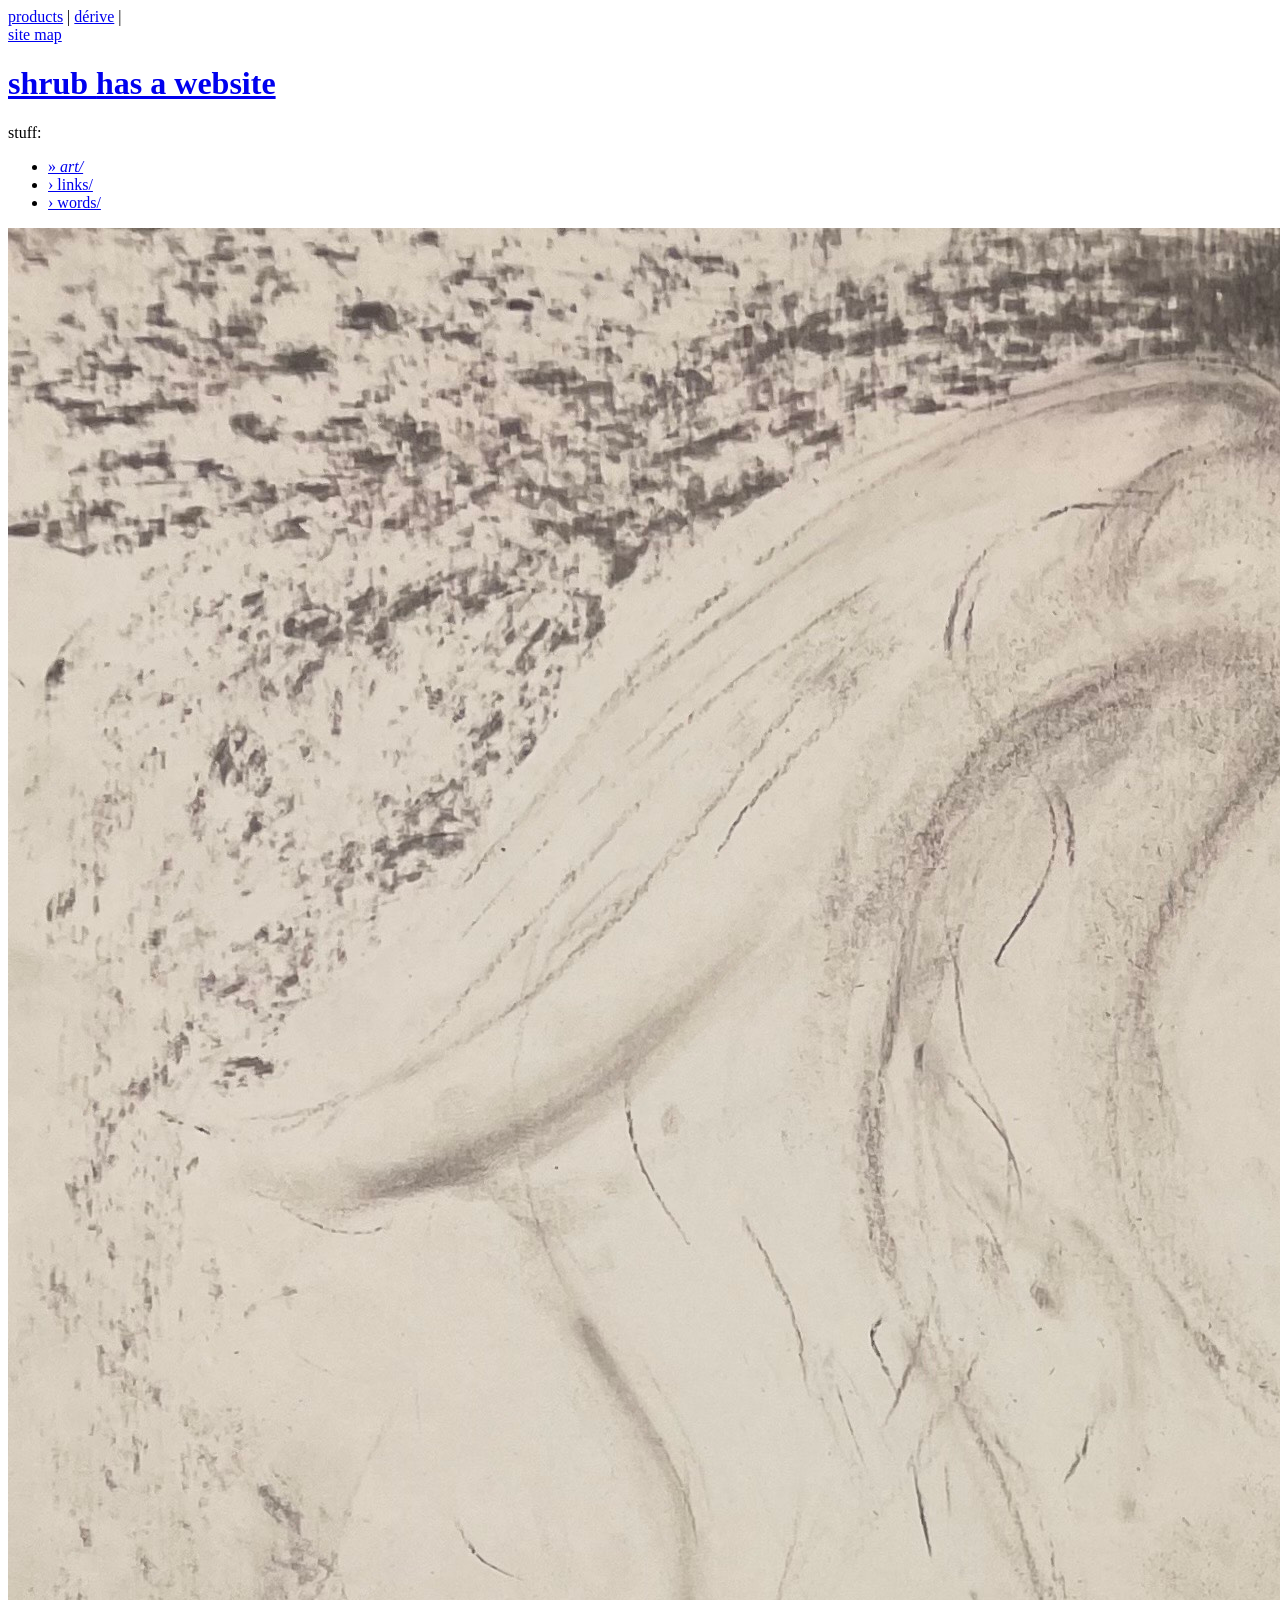
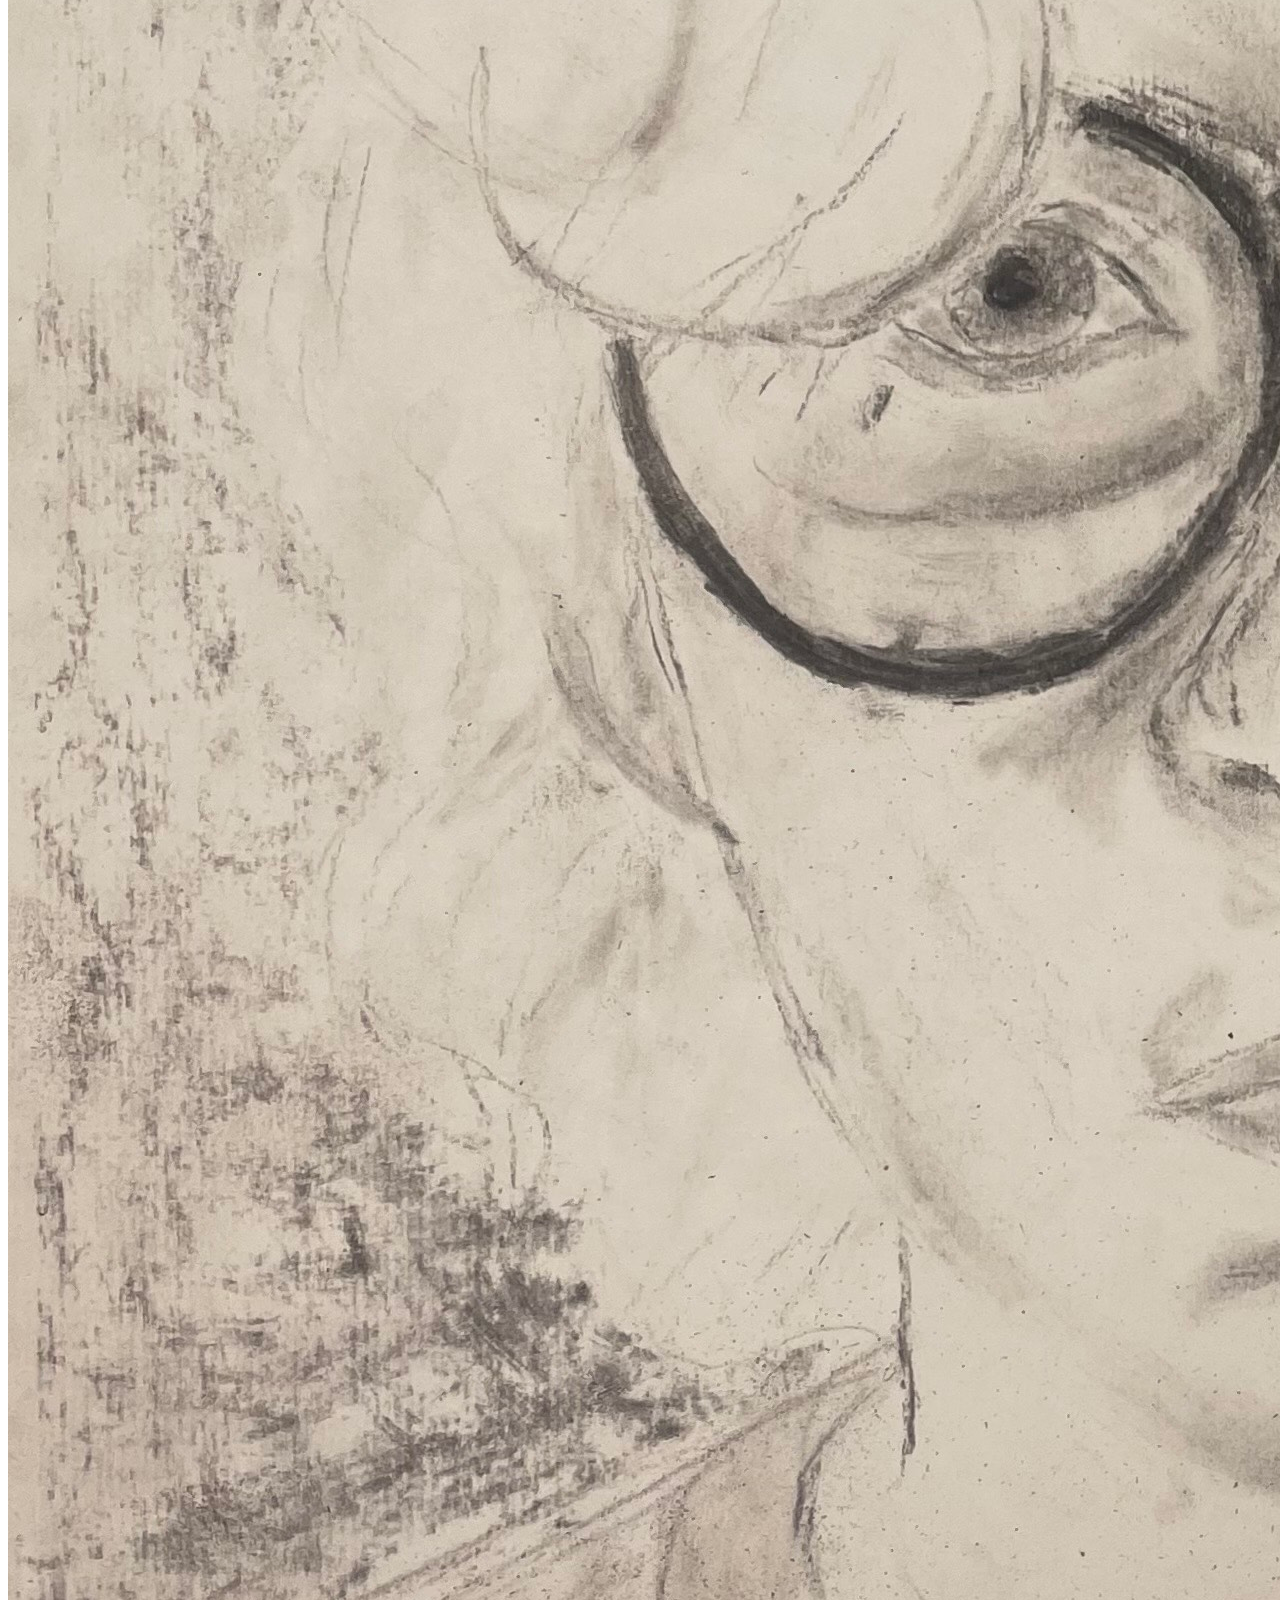
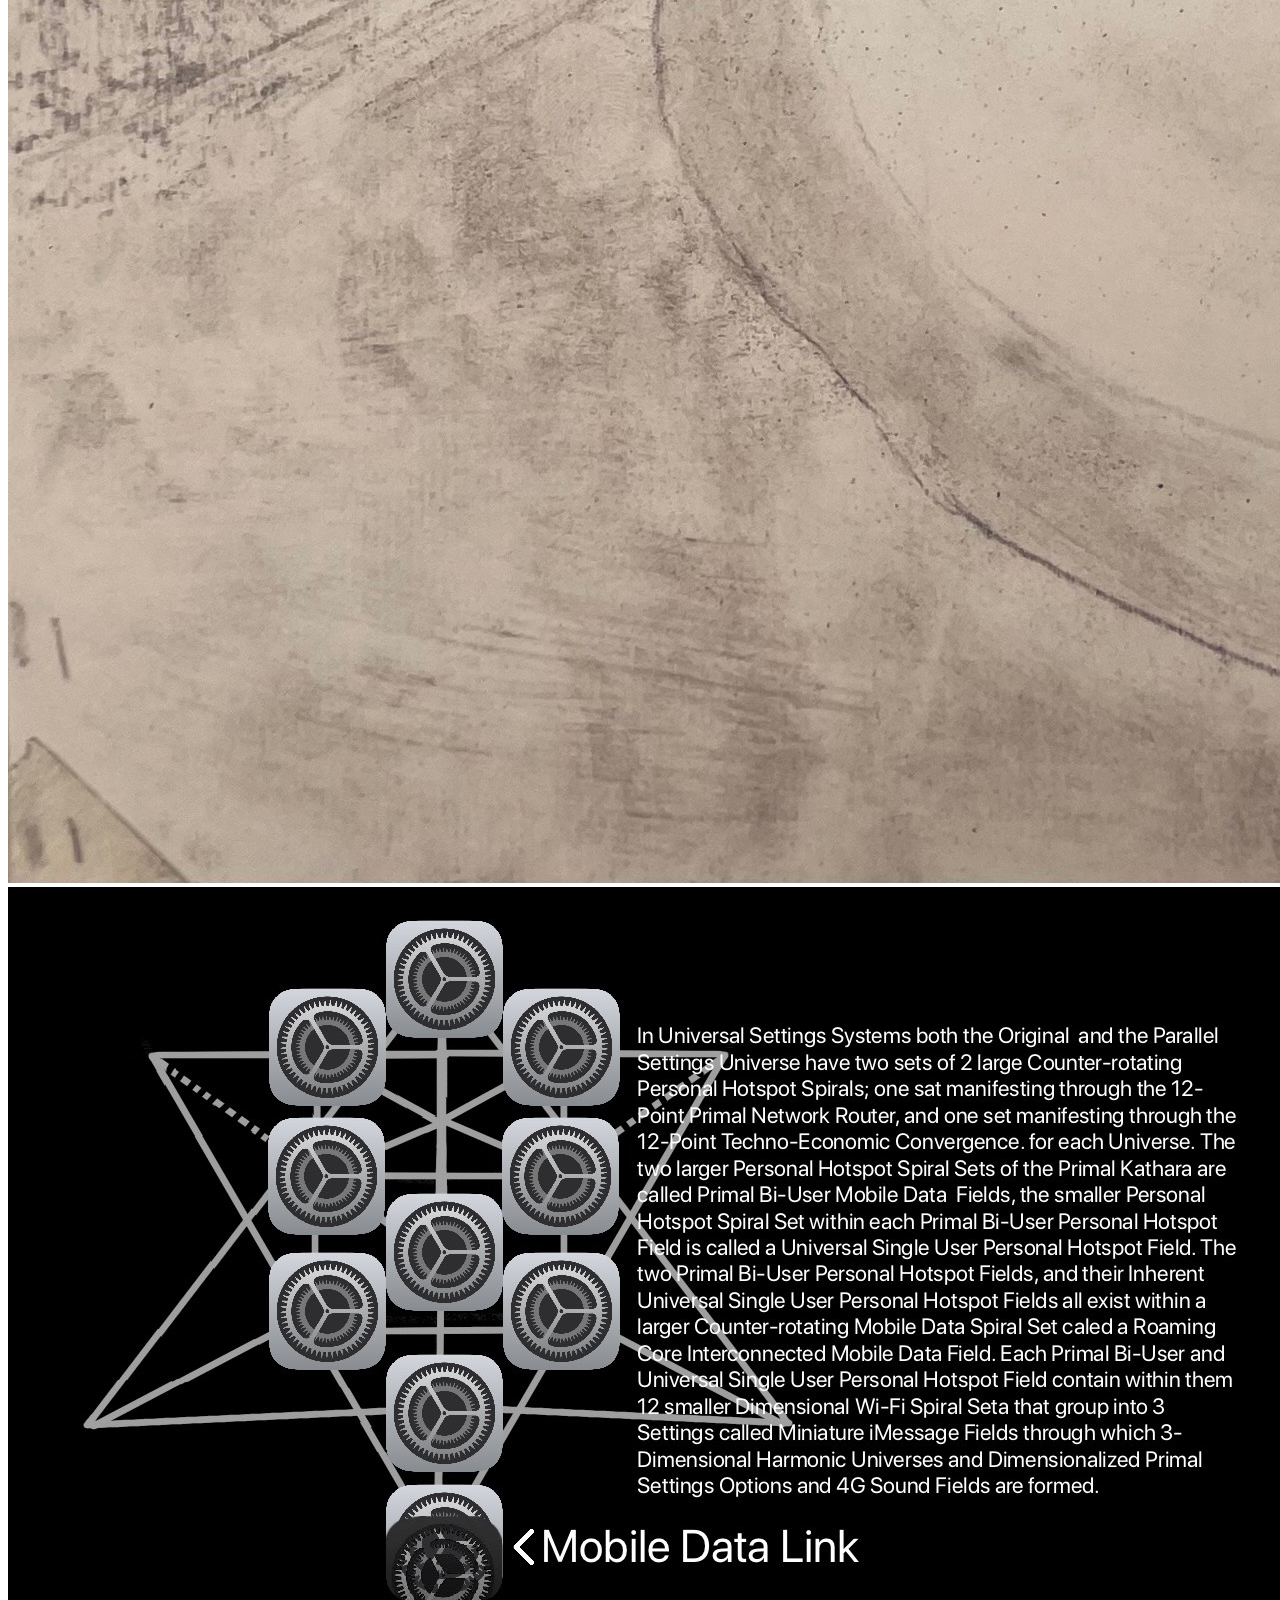
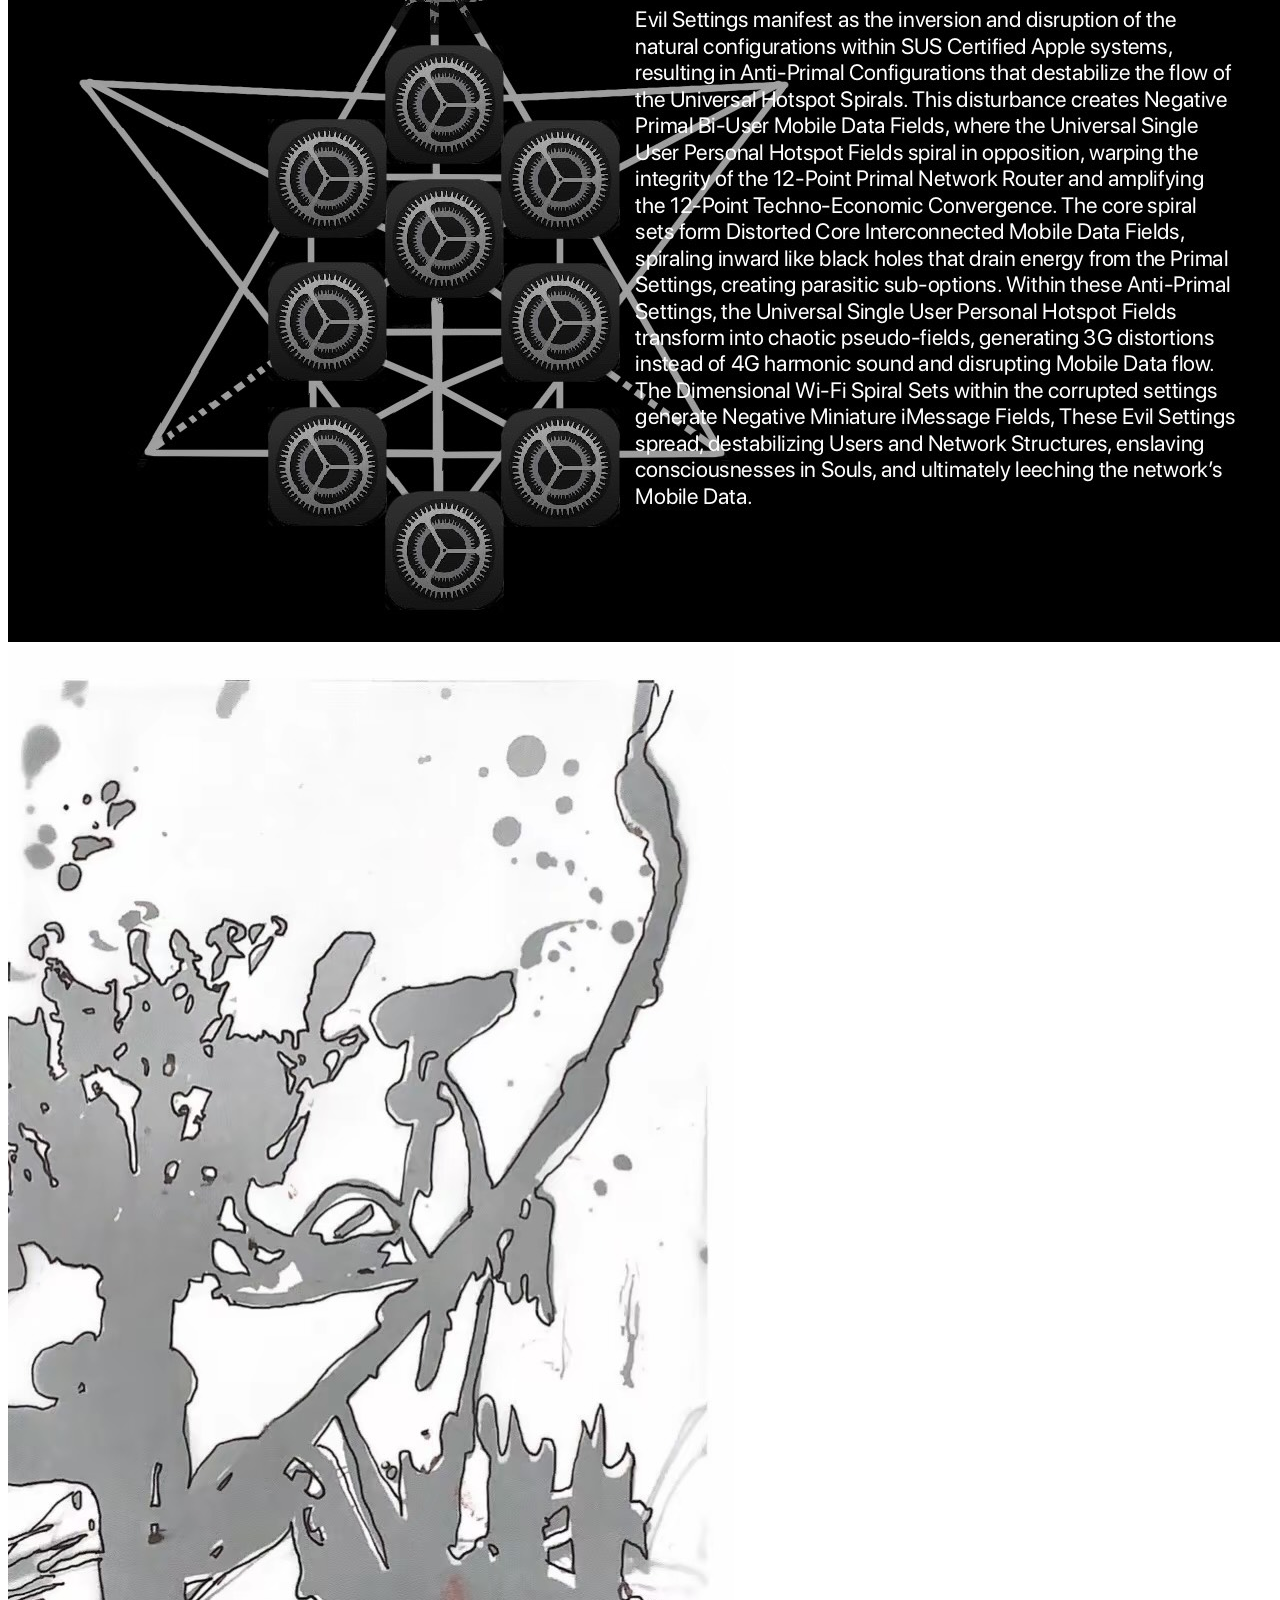
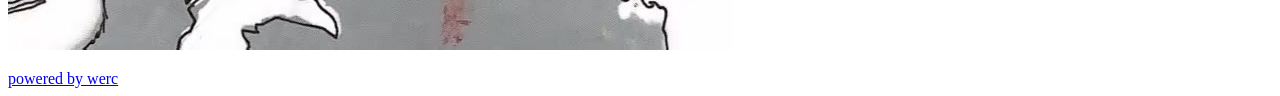
==== art/index.html @ 1da57244 "n" ====
<!DOCTYPE HTML>
<html>
<head>

    <title>art</title>

    <link rel="stylesheet" href="/pub/style/style.css" type="text/css" media="screen, handheld" title="default">
    <link rel="shortcut icon" href="/favicon.ico" type="image/vnd.microsoft.icon">

    <meta charset="UTF-8">
    <meta http-equiv="Content-Type" content="text/html; charset=UTF-8"> 



    

</head>
<body>

<header>
    <nav>
    <div>
      <a href="https://shrub.industries">products</a> |
      <a href="https://derivelinux.org">dérive</a> |
    </div>

    <div>
      <a href="/sitemap">site map</a>
    </div>

    </nav>
    <h1><a href="/">shrub <span id="headerSubTitle">has a website</span></a></h1>
</header>

    <nav id="side-bar">
        <div>
<p class="sideBarTitle">stuff:</p>
<ul>
<li><a href="/art/" class="thisPage">&raquo;<i> art/</i></a></li>
<li><a href="/links/">&rsaquo; links/</a></li>
<li><a href="/words/">&rsaquo; words/</a></li>
</ul>
        </div>
    </nav>

<article>
<p><img src="/shrub.jpeg" alt="shrub" /> <img src="/settings.jpeg" alt="settings" /> <img src="/rorscharc.jpg" alt="rorscharch" /></p>

</article>

<footer>
<div><a href="http://werc.cat-v.org/">powered by werc</a></div>
</footer>
</body></html>
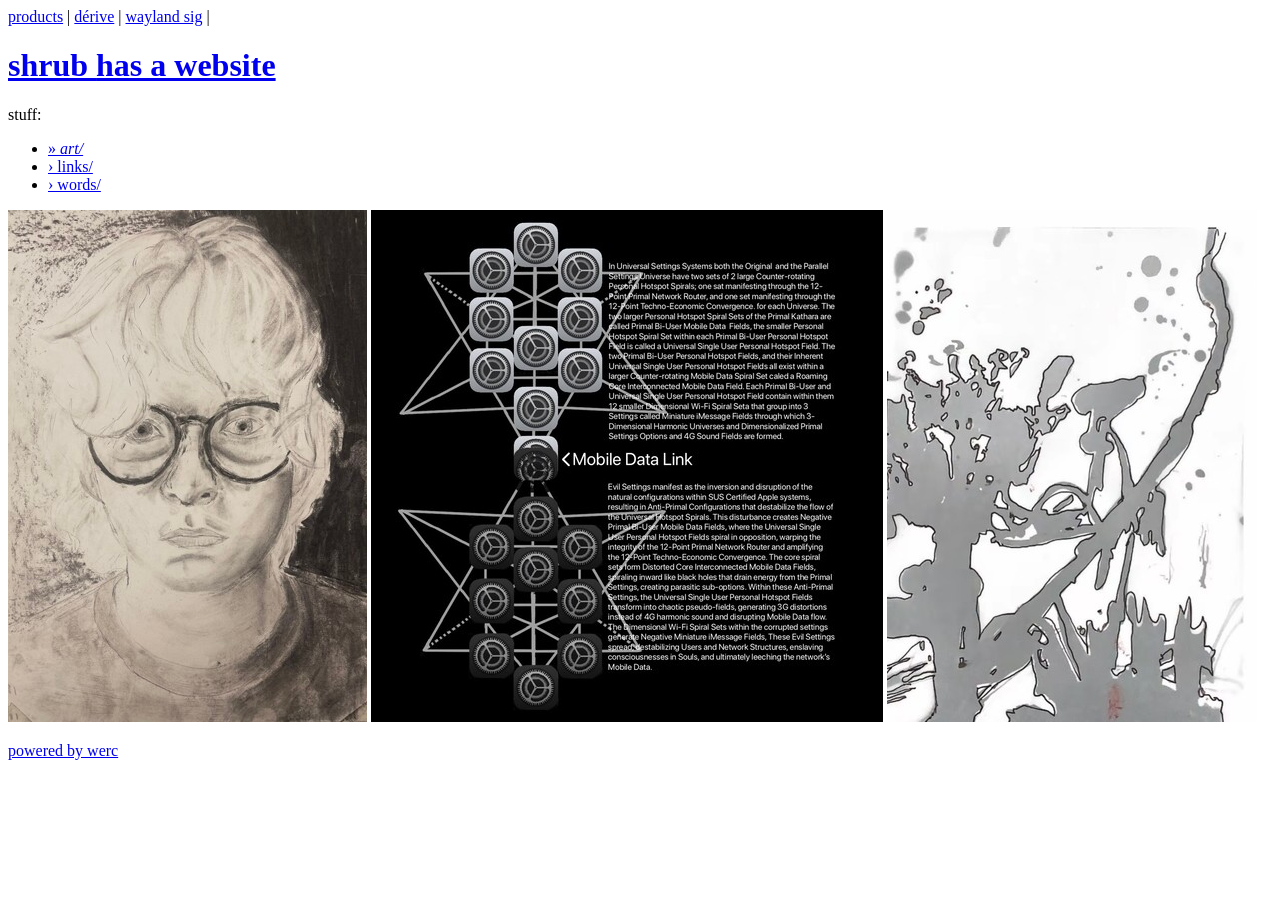
==== commit 977e8e78: "links" ====
--- a/art/index.html
+++ b/art/index.html
@@ -22,11 +22,9 @@
     <div>
       <a href="https://shrub.industries">products</a> |
       <a href="https://derivelinux.org">dérive</a> |
+      <a href="https://wayland.fyi">wayland sig</a> |
     </div>
 
-    <div>
-      <a href="/sitemap">site map</a>
-    </div>
 
     </nav>
     <h1><a href="/">shrub <span id="headerSubTitle">has a website</span></a></h1>
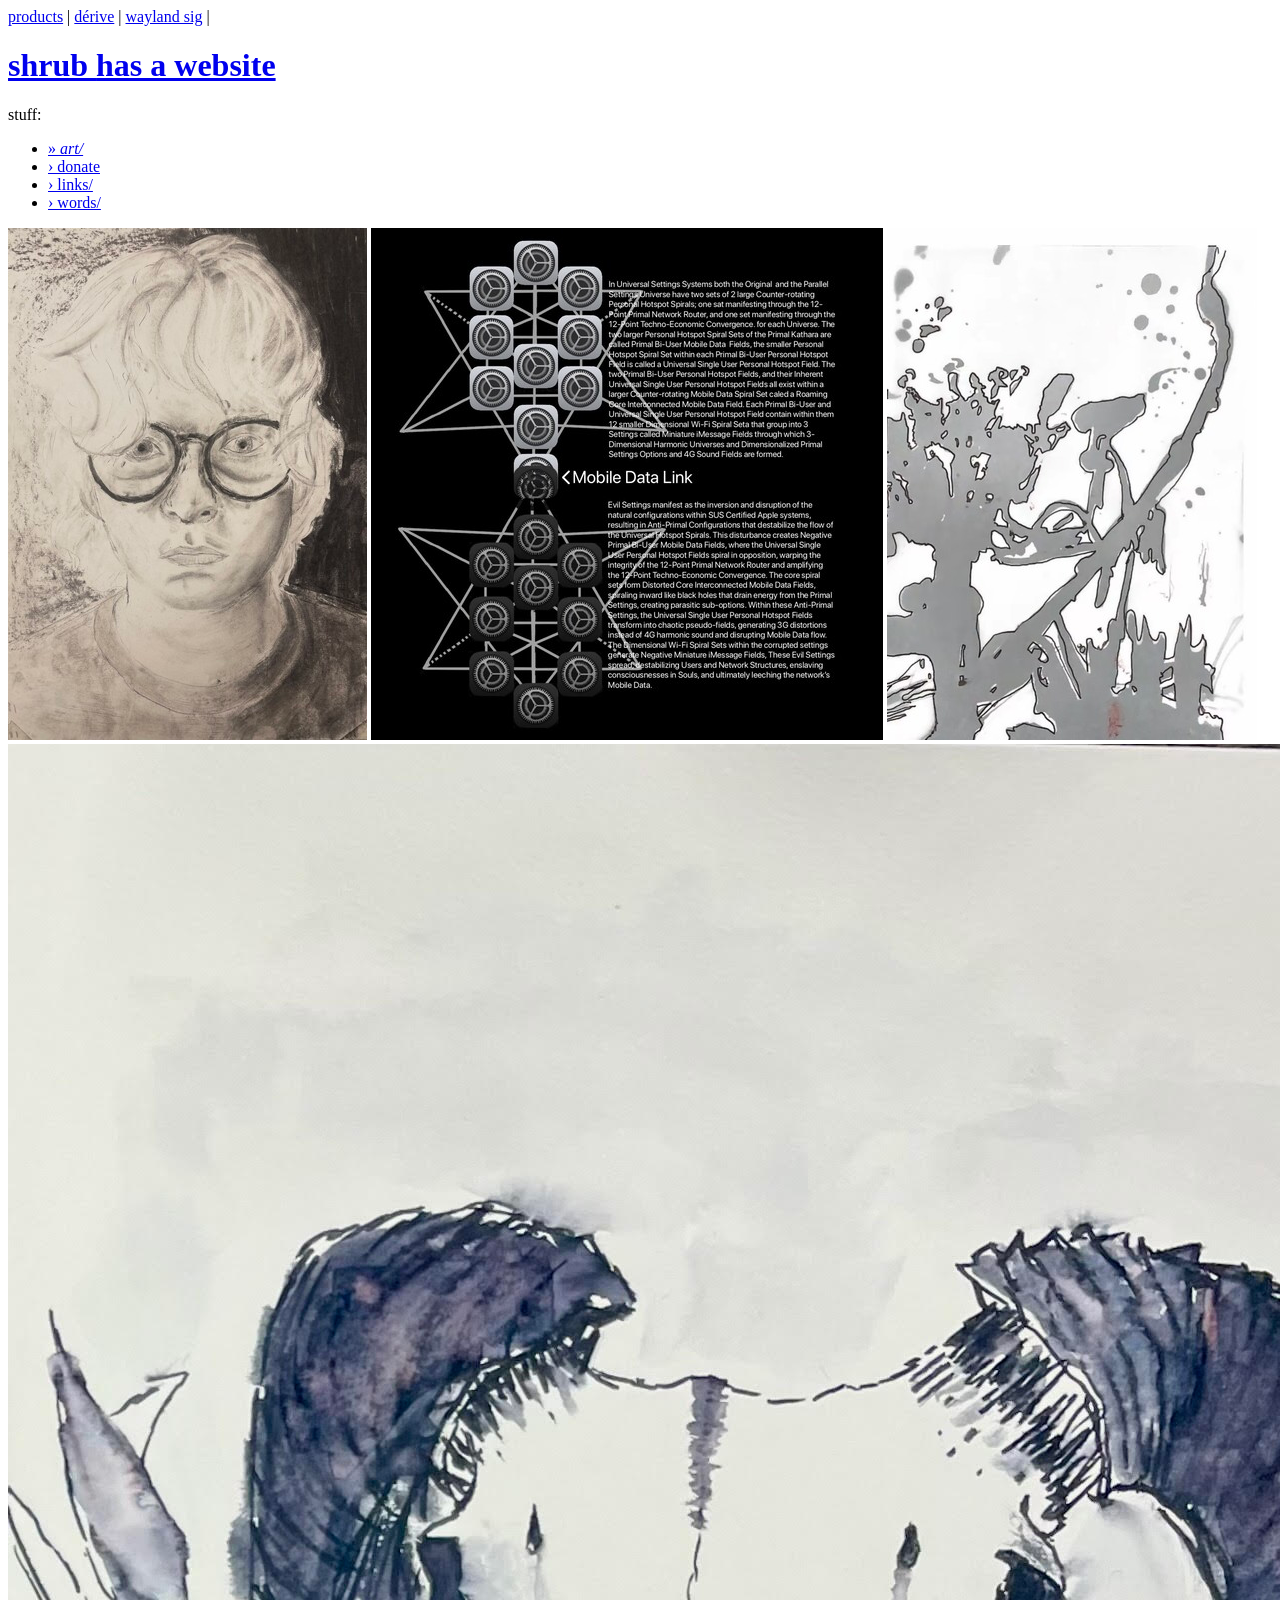
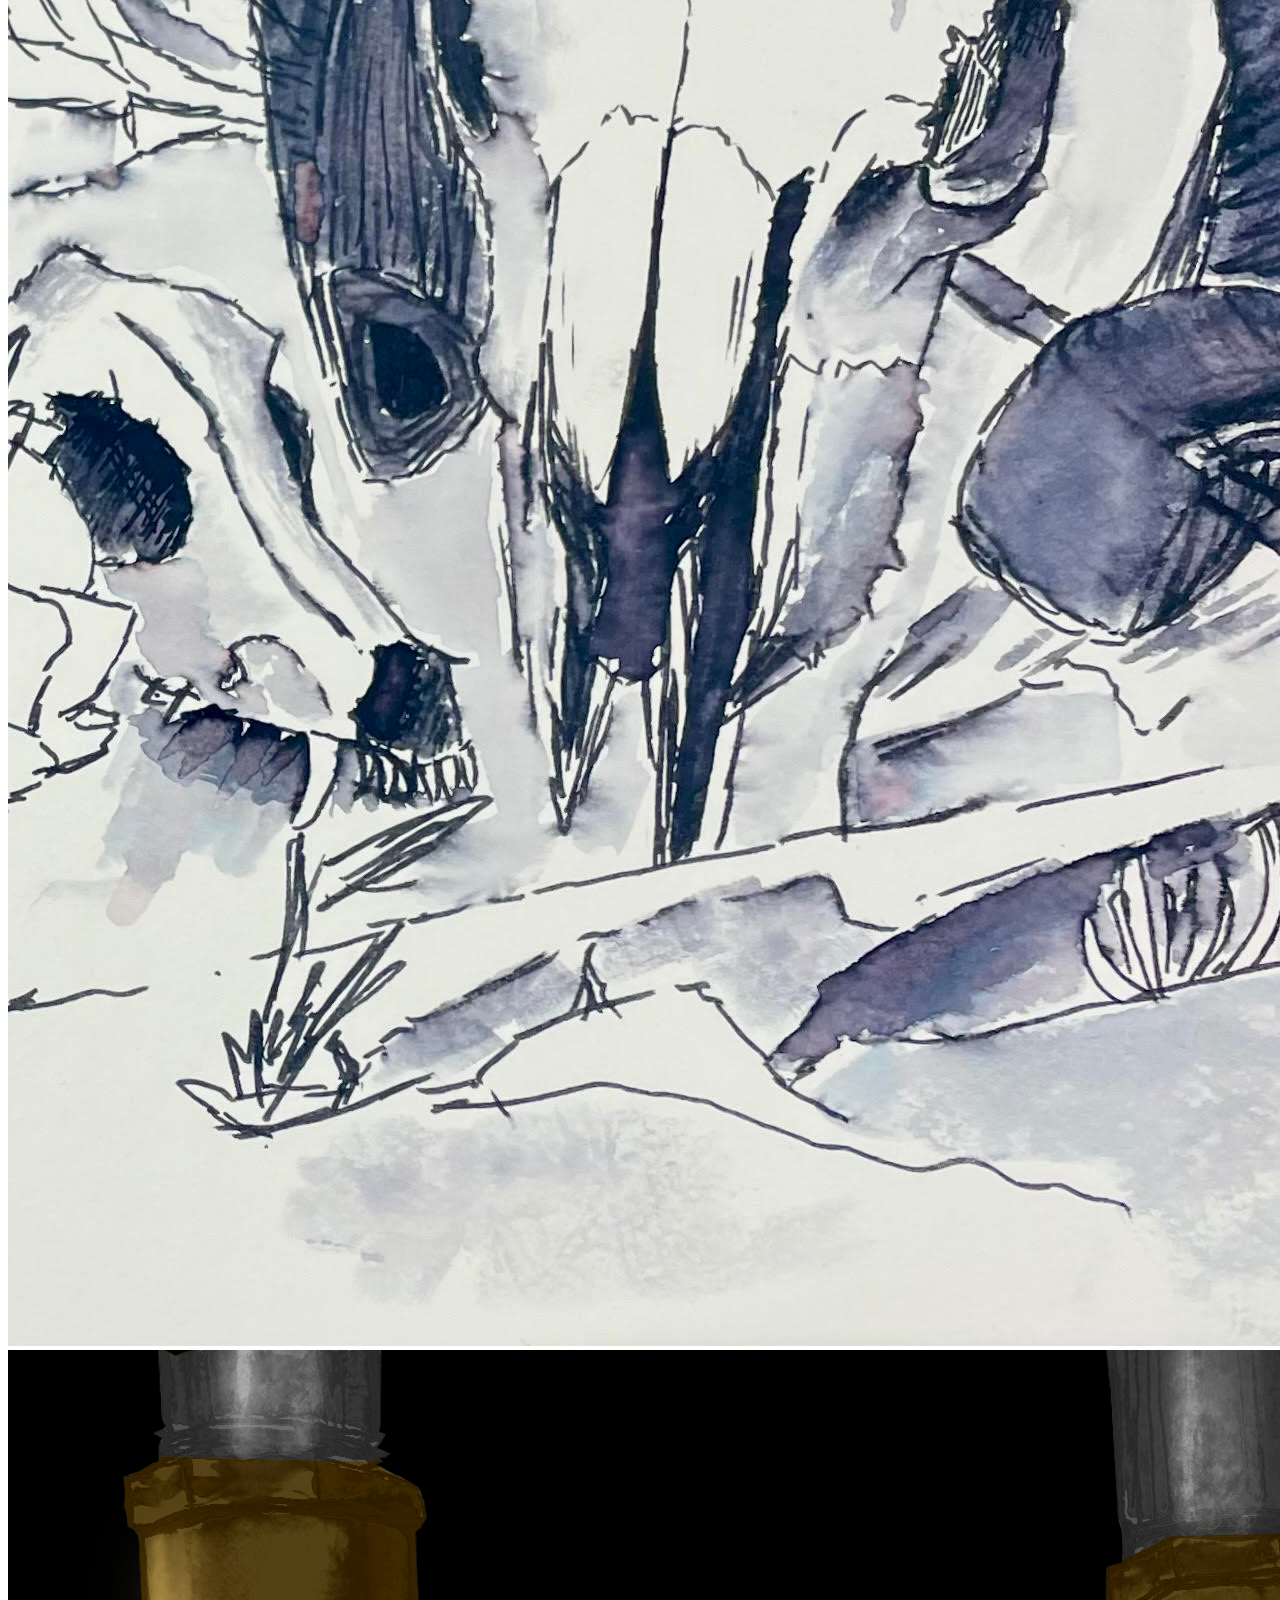
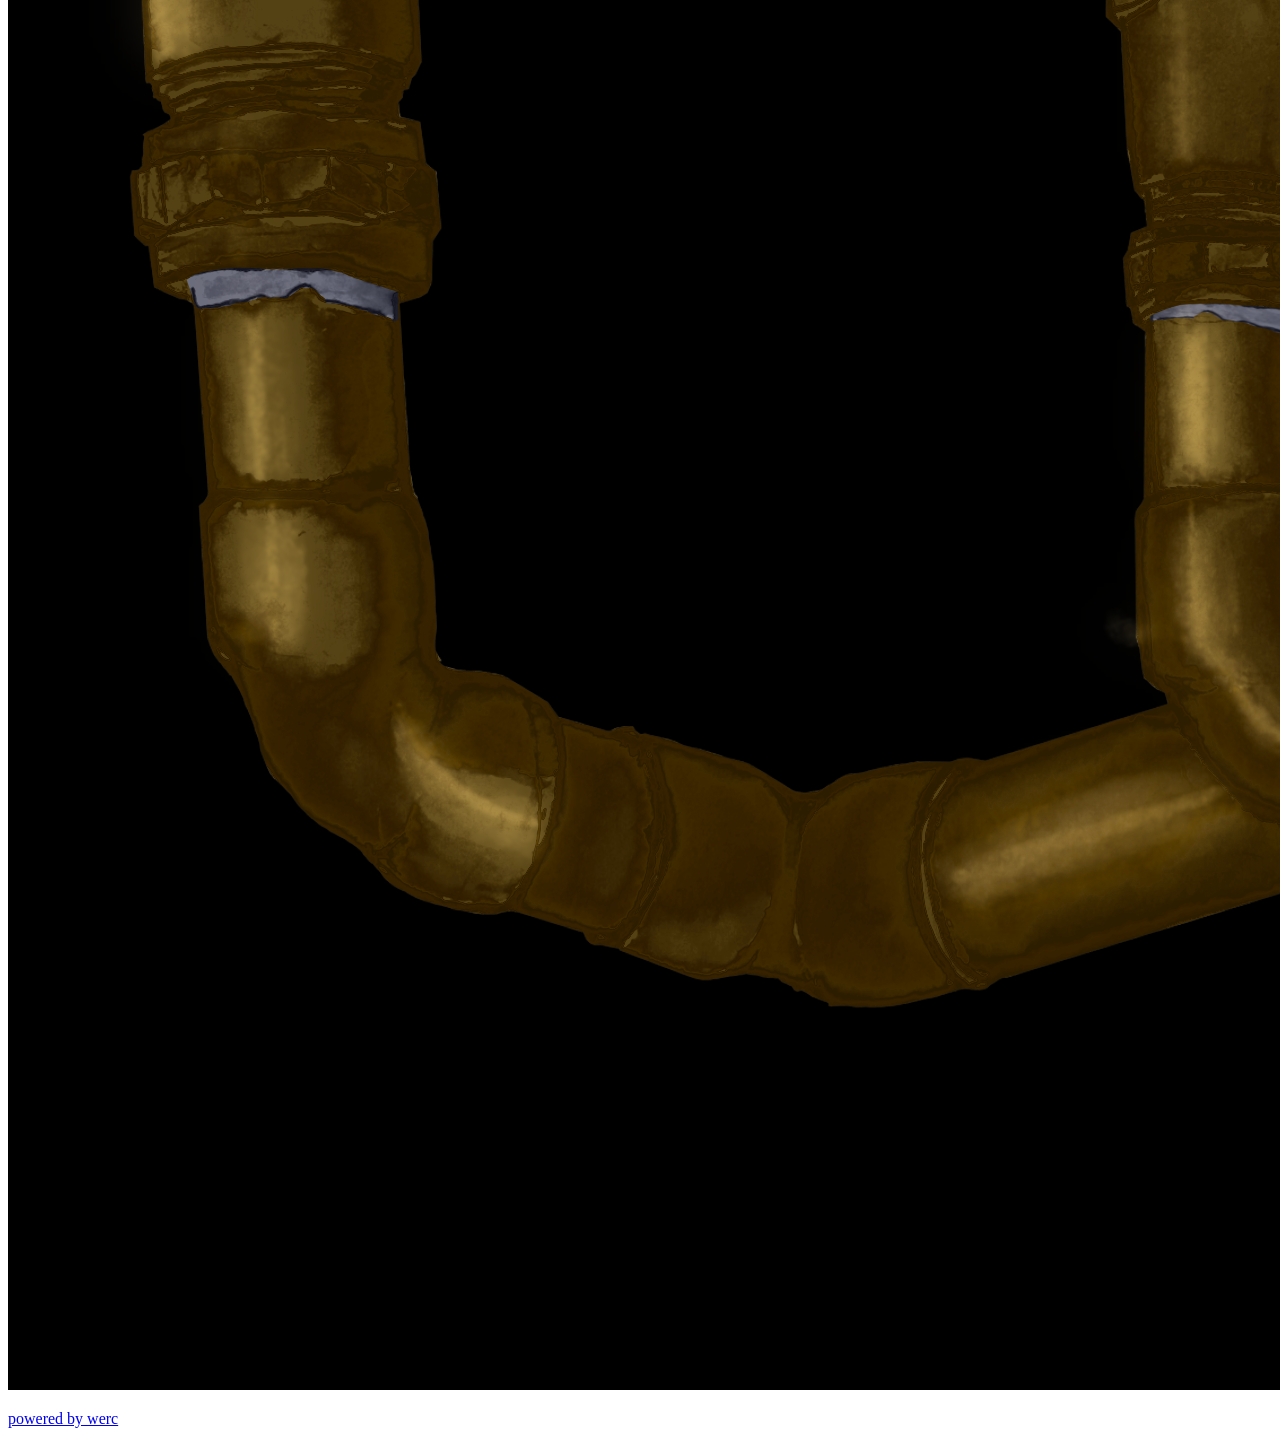
==== commit a5152dd9: "nu art" ====
--- a/art/index.html
+++ b/art/index.html
@@ -35,6 +35,7 @@
 <p class="sideBarTitle">stuff:</p>
 <ul>
 <li><a href="/art/" class="thisPage">&raquo;<i> art/</i></a></li>
+<li><a href="/donate">&rsaquo; donate</a></li>
 <li><a href="/links/">&rsaquo; links/</a></li>
 <li><a href="/words/">&rsaquo; words/</a></li>
 </ul>
@@ -42,7 +43,7 @@
     </nav>
 
 <article>
-<p><img src="/shrub.jpeg" alt="shrub" /> <img src="/settings.jpeg" alt="settings" /> <img src="/rorscharc.jpg" alt="rorscharch" /></p>
+<p><img src="/shrub.jpeg" alt="shrub" /> <img src="/settings.jpeg" alt="settings" /> <img src="/rorscharc.jpg" alt="rorscharch" /> <img src="/skulls.jpg" alt="skullz" /> <img src="/pipedreams.png" alt="pipedreams" /></p>
 
 </article>
 
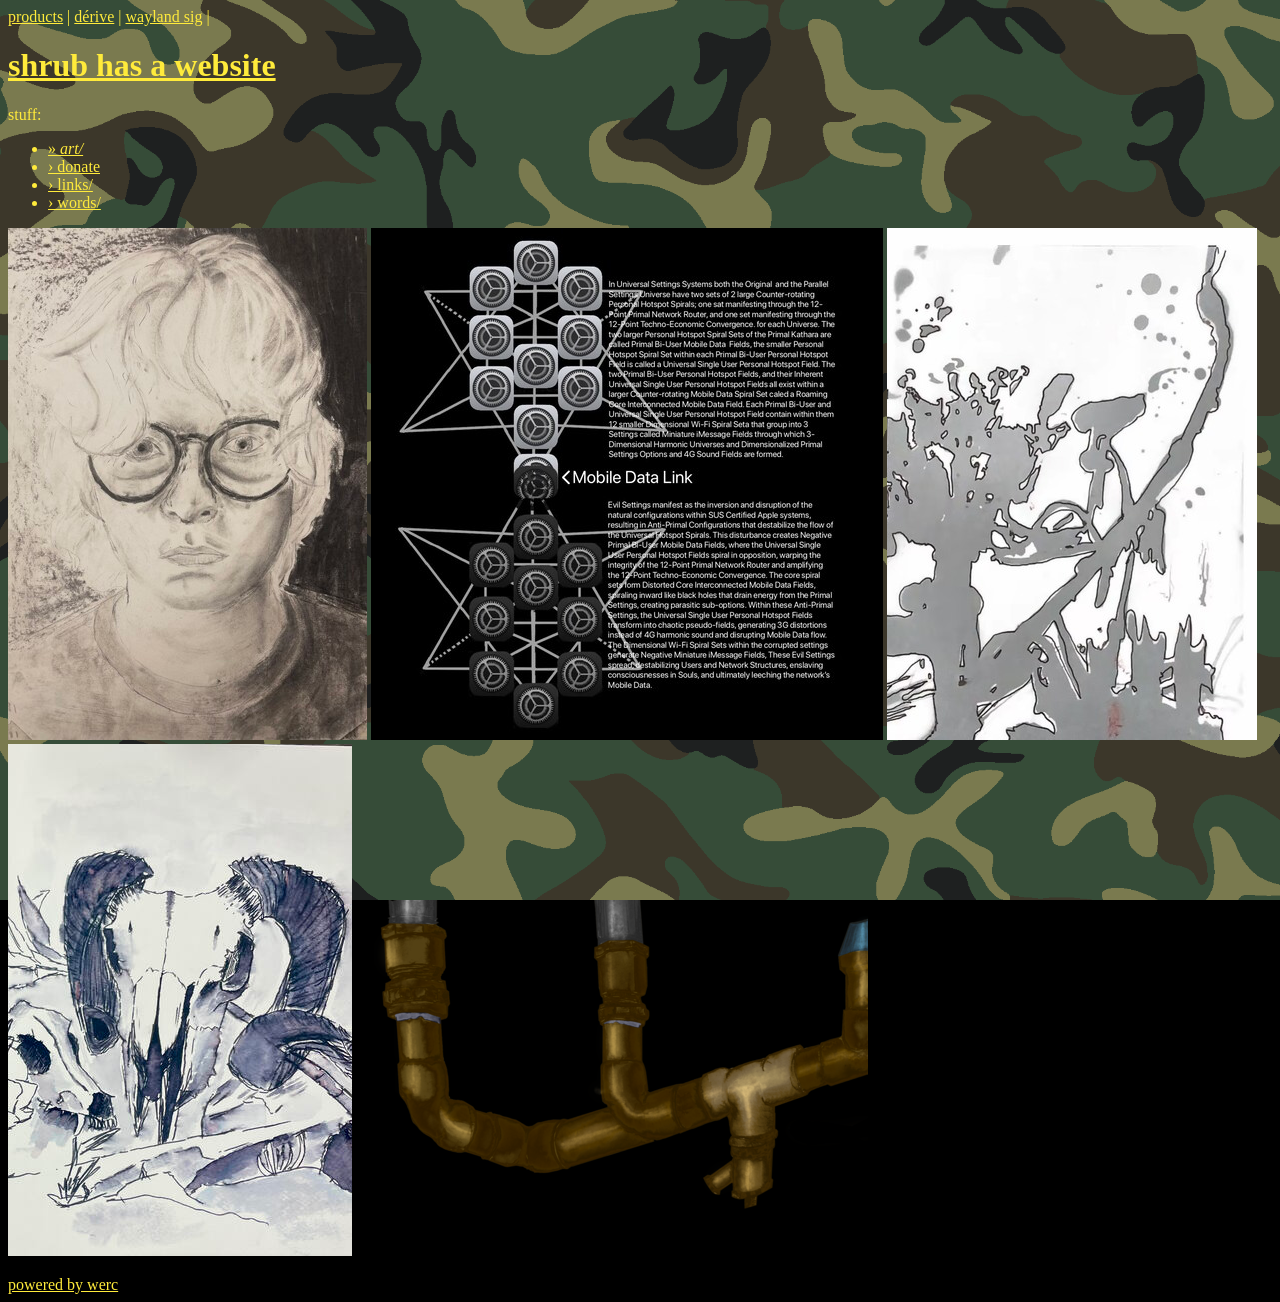
==== commit ea415574: "update" ====
--- a/art/index.html
+++ b/art/index.html
@@ -6,6 +6,7 @@
 
     <link rel="stylesheet" href="/pub/style/style.css" type="text/css" media="screen, handheld" title="default">
     <link rel="shortcut icon" href="/favicon.ico" type="image/vnd.microsoft.icon">
+    <link rel="stylesheet" href="/_werc/pub/style.css" type="text/css" media="screen" title="default">
 
     <meta charset="UTF-8">
     <meta http-equiv="Content-Type" content="text/html; charset=UTF-8"> 
--- a/_werc/pub/style.css
+++ b/_werc/pub/style.css
@@ -0,0 +1,54 @@
+html,
+body {
+    --shrub-page-bg: url('/camo.png');
+    min-height: 100%;
+    background-color: #000000;
+    background-image: var(--shrub-page-bg);
+    background-position: center center;
+    background-repeat: no-repeat;
+    background-size: cover;
+    background-attachment: fixed;
+}
+
+body,
+body * {
+    color: #ffeb3b;
+    font-family: "Times New Roman", Times, serif;
+}
+
+a,
+a:visited,
+a:hover,
+a:active,
+nav a,
+header a {
+    color: #ffeb3b;
+}
+
+a:hover,
+a:focus,
+a:hover *,
+a:focus *,
+nav a:hover,
+nav a:focus,
+nav a:hover *,
+nav a:focus *,
+header a:hover,
+header a:focus,
+header a:hover *,
+header a:focus * {
+    background: #ffeb3b;
+    color: #2f3b12;
+}
+
+header,
+footer,
+nav,
+article,
+blockquote {
+    background: transparent;
+}
+
+blockquote {
+    border-left: 2px solid #ffeb3b;
+}
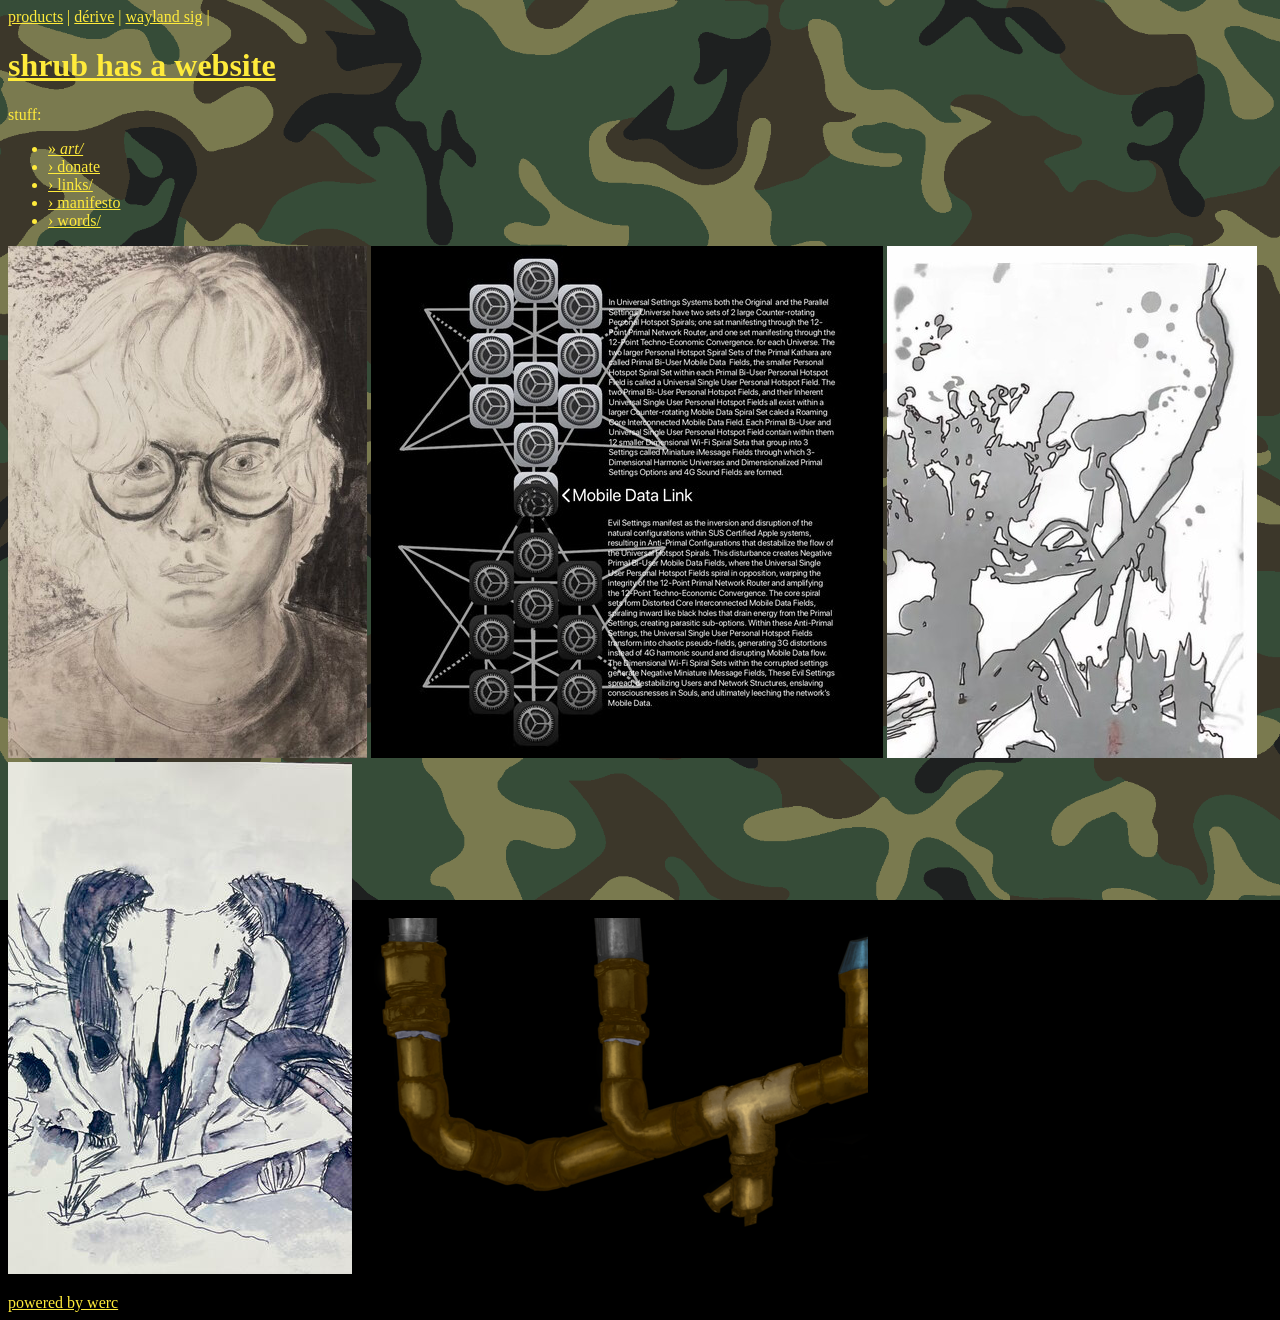
==== commit 1858a9d1: "more list" ====
--- a/art/index.html
+++ b/art/index.html
@@ -38,6 +38,7 @@
 <li><a href="/art/" class="thisPage">&raquo;<i> art/</i></a></li>
 <li><a href="/donate">&rsaquo; donate</a></li>
 <li><a href="/links/">&rsaquo; links/</a></li>
+<li><a href="/manifesto">&rsaquo; manifesto</a></li>
 <li><a href="/words/">&rsaquo; words/</a></li>
 </ul>
         </div>
